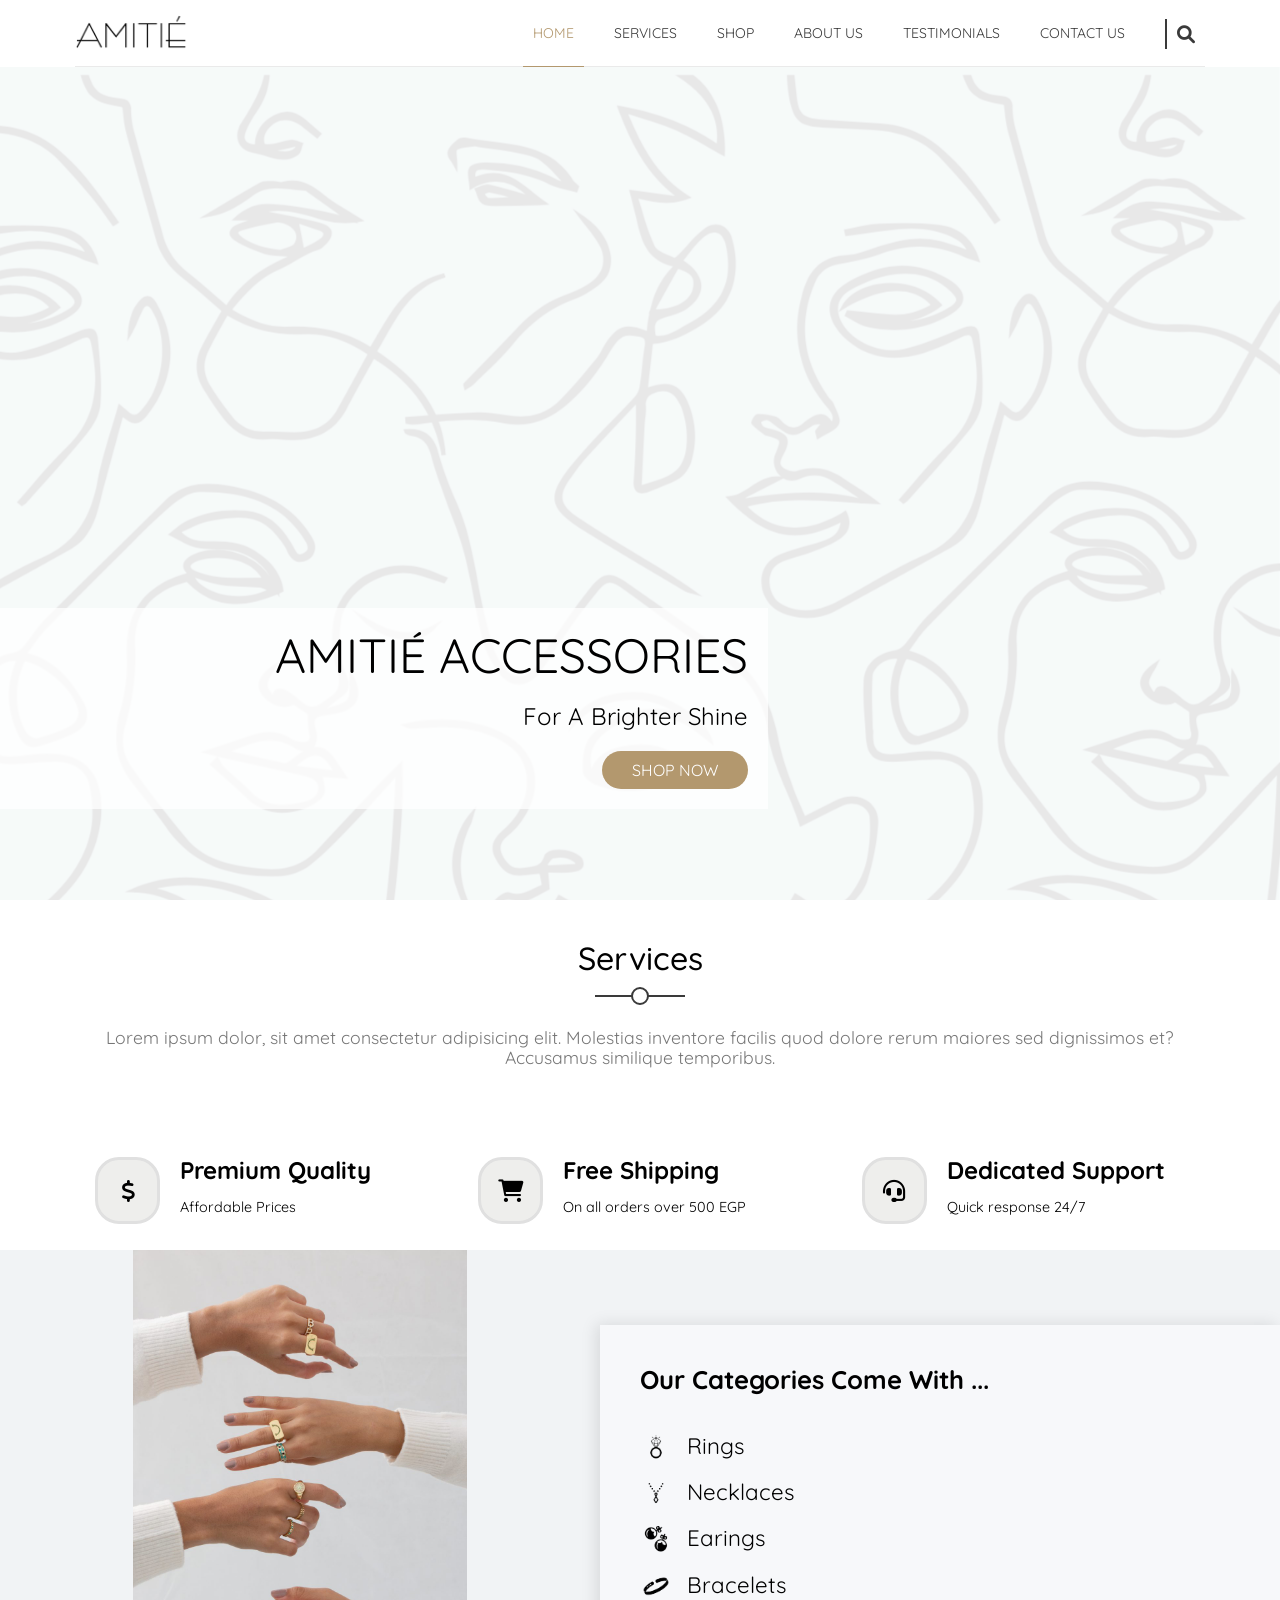
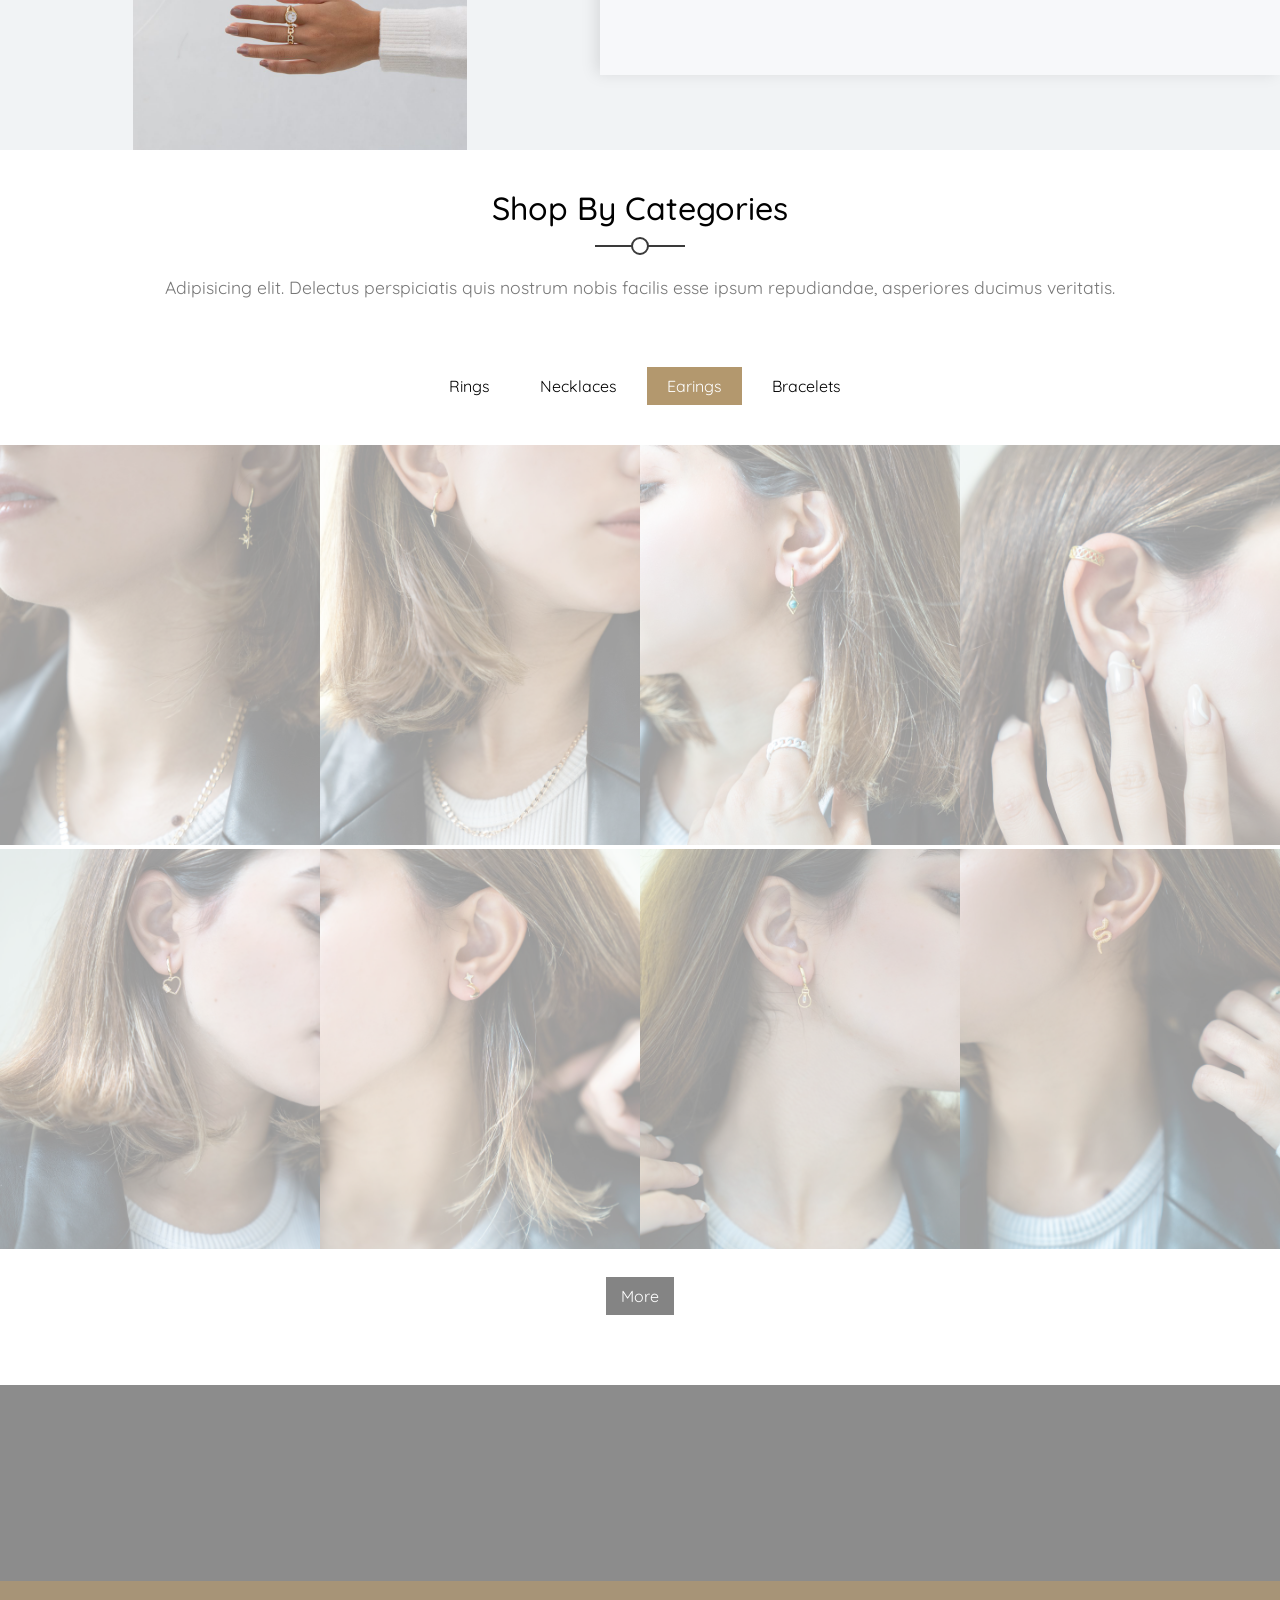
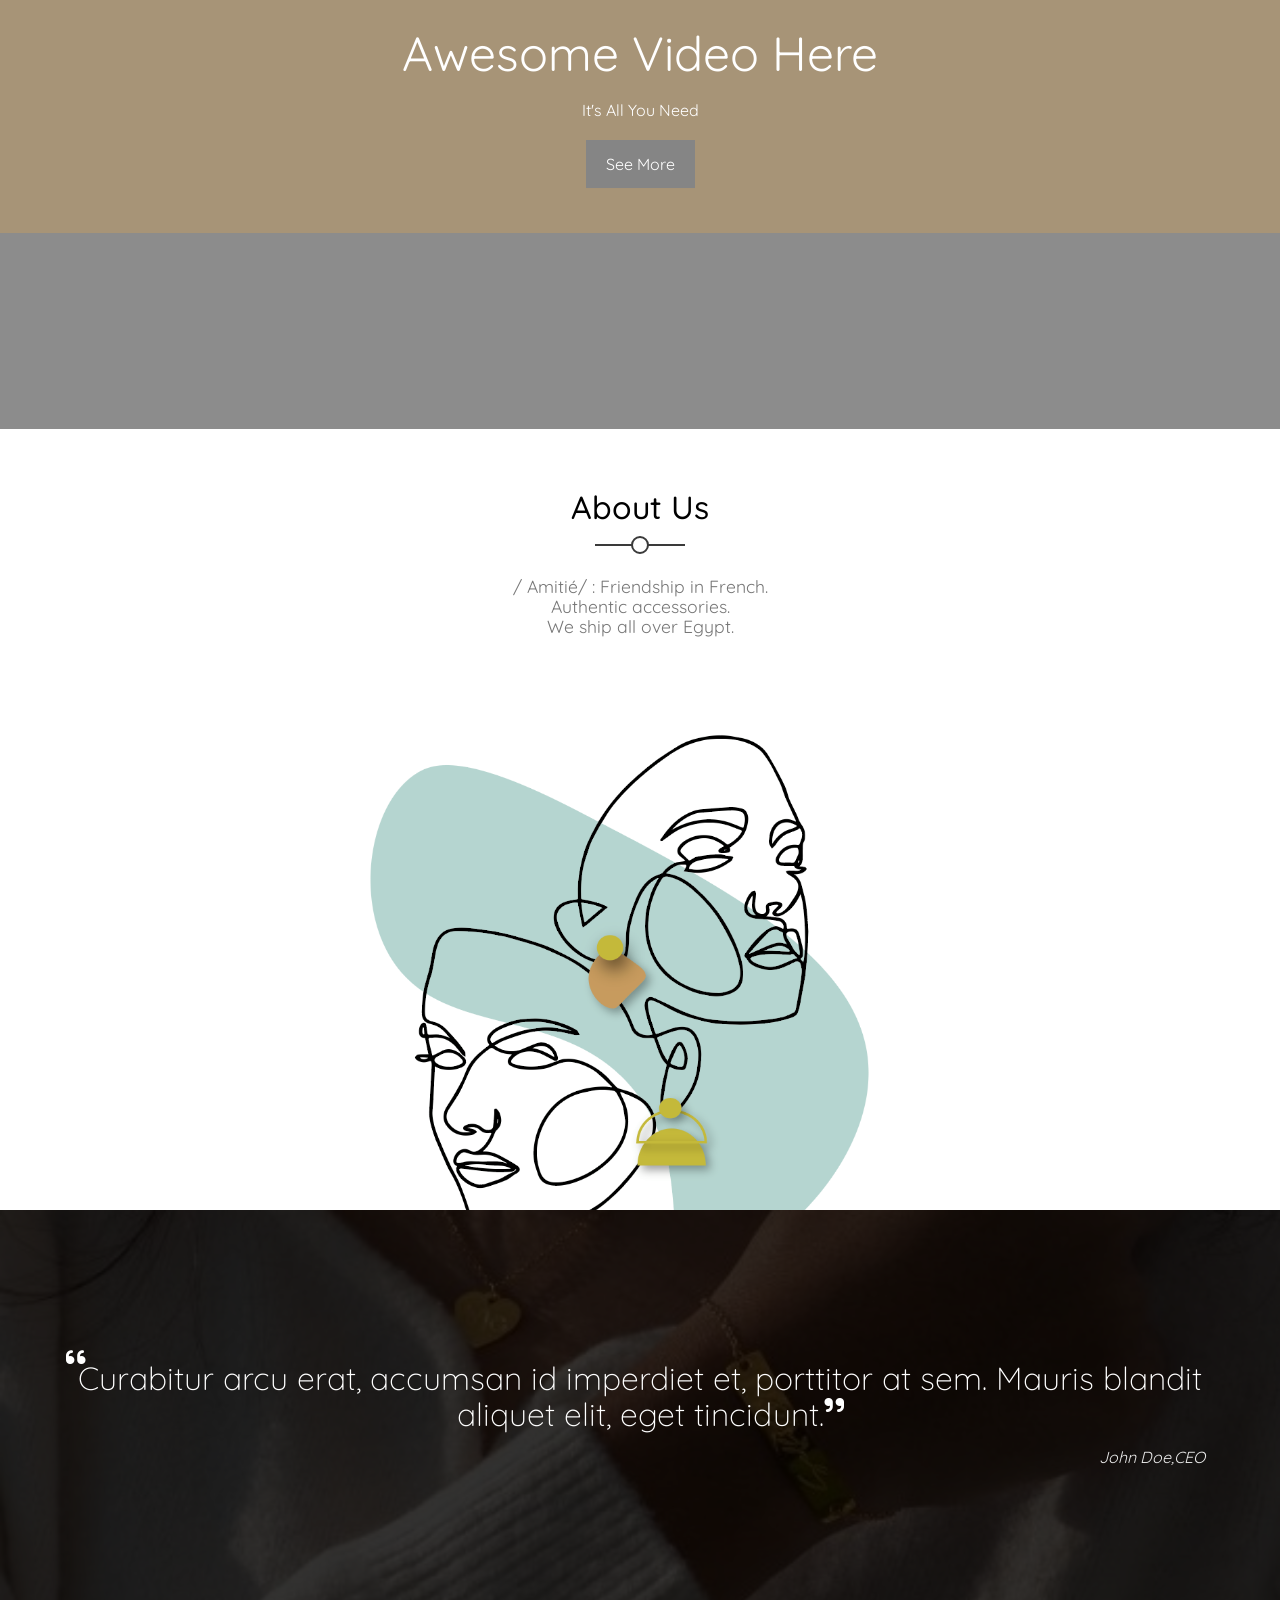
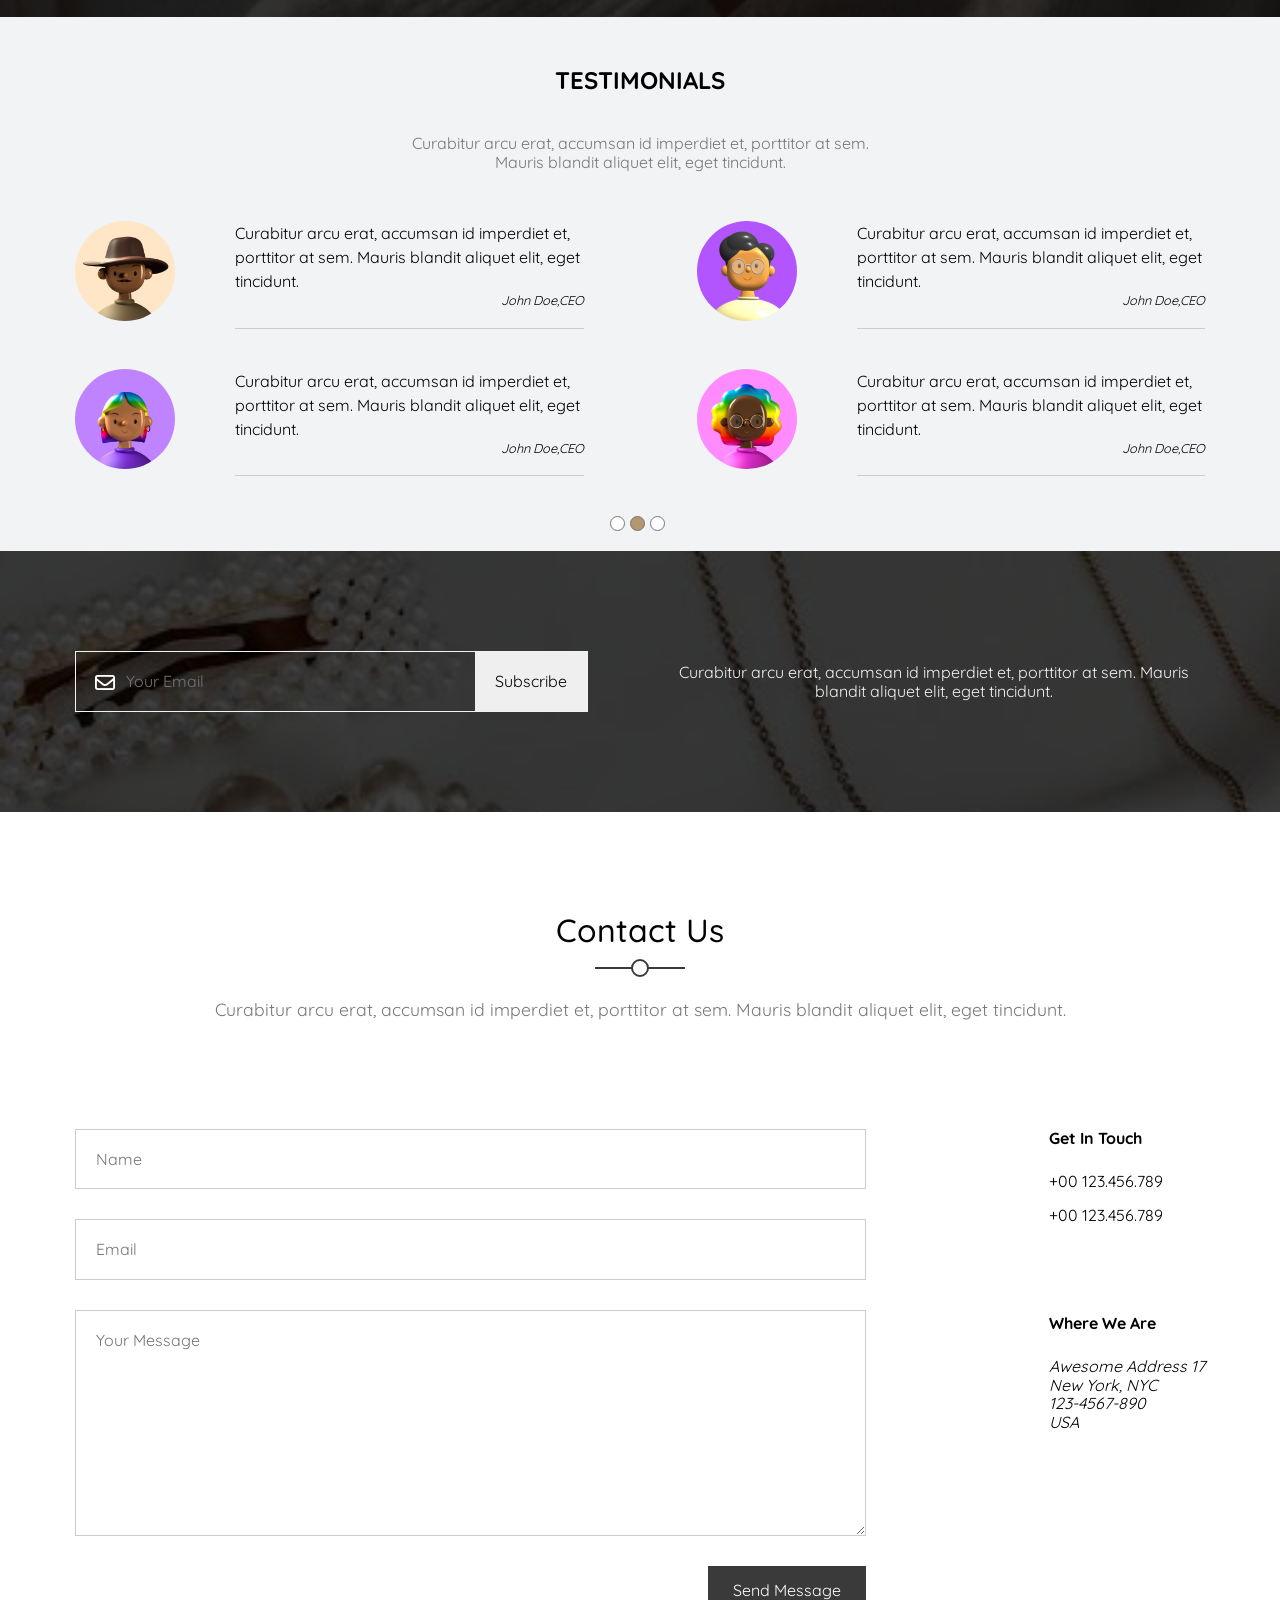
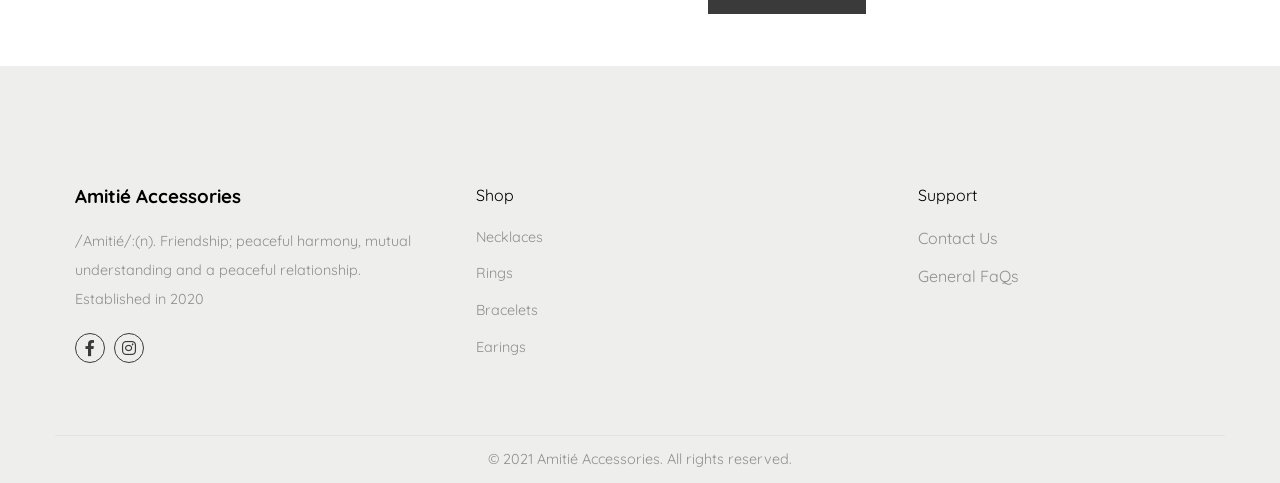
==== info.html @ 47874152 "rename HTML file" ====
<!DOCTYPE html>
<html lang="en">

<head>
    <meta charset="UTF-8">
    <meta name="viewport" content="width=device-width, initial-scale=1.0">
    <title>Application 02 | Casper</title>
    <!-- normalizing css values -->
    <link rel="stylesheet" href="css/normalize.css">
    <!-- font awesome library -->
    <link rel="stylesheet" href="css/all.min.css">
    <!-- main styling file -->
    <link rel="stylesheet" href="css/style.css">
    <!-- google fonts -->
    <link rel="preconnect" href="https://fonts.gstatic.com">
    <link rel="stylesheet" href="https://fonts.googleapis.com/css2?family=Open+Sans:wght@400;700&display=swap">
    <link rel="preconnect" href="https://fonts.googleapis.com">
    <link rel="preconnect" href="https://fonts.gstatic.com" crossorigin>
    <link
        href="https://fonts.googleapis.com/css2?family=Cairo:wght@600&family=Jomhuria&family=Open+Sans:wght@300&family=Quicksand:wght@300;400;500;600&family=Work+Sans:wght@200;300;400;500;600;700;800&display=swap"
        rel="stylesheet">
</head>

<body>
    <!-- start header -->
    <header>
        <div class="container">
            <a href="#" class="logo">
                <img src="assets/Logo.png" alt="Logo">
            </a>
            <nav>
                <div class="icon">
                    <!-- <ul class="sidenav">
                        <li><a href="#" class="active">Home</a></li>
                        <li><a href="#">Services</a></li>
                        <li><a href="#">Portfolio</a></li>
                        <li><a href="#">About</a></li>
                        <li><a href="#">Shope</a></li>
                        <li><a href="#">contact</a></li>
                    </ul> -->
                    <div></div>
                    <div></div>
                    <div></div>
                </div>
                <ul>
                    <li><a href="#" class="active">Home</a></li>
                    <li><a href="#services">Services</a></li>
                    <li><a href="#shop">Shop</a></li>
                    <li><a href="#about">About Us</a></li>
                    <li><a href="#testimonials">Testimonials</a></li>
                    <li><a href="#contact">Contact Us</a></li>
                </ul>
                <div class="form">
                    <i class="fas fa-search"></i>
                    <input type="search" placeholder="Search">
                </div>
            </nav>
        </div>
    </header>
    <!-- end header -->
    <!-- start landing -->
    <div class="landing">
        <div class="overlay"></div>
        <div class="text">
            <div class="content">
                <h2>AMITIÉ ACCESSORIES</h2>
                <p>for a brighter shine</p>
            </div>
            <div class="button">Shop now</div>
        </div>
    </div>
    <!-- end landing -->
    <!-- start services -->
    <div class="services" id="services">
        <div class="container">
            <div class="main-heading">
                <h2>Services</h2>
                <p>Lorem ipsum dolor, sit amet consectetur adipisicing elit. Molestias inventore facilis quod dolore
                    rerum maiores sed dignissimos et? Accusamus similique temporibus.</p>
            </div>
            <div class="serv-box">
                <div class="serv">
                    <div class="icon">
                        <i class="fas fa-dollar-sign"></i>
                    </div>
                    <div class="text">
                        <h3>Premium Quality</h3>
                        <p>Affordable Prices</p>
                    </div>
                </div>
                <div class="serv">
                    <div class="icon">
                        <i class="fa-solid fa-cart-shopping"></i>
                    </div>
                    <div class="text">
                        <h3>Free Shipping</h3>
                        <p>On all orders over 500 EGP</p>
                    </div>
                </div>
                <div class="serv">
                    <div class="icon">
                        <i class="fa-solid fa-headset"></i>
                    </div>
                    <div class="text">
                        <h3>Dedicated Support</h3>
                        <p>Quick response 24/7 </p>
                    </div>
                </div>
            </div>
        </div>
    </div>
    <!-- end services -->
    <!-- start categories -->
    <div class="categories">
        <div class="image">
            <img src="assets/pic03.jpg" alt="">
        </div>
        <div class="text-box">
            <h3>Our Categories Come With ...</h3>
            <ul>
                <li>
                    <img src="assets/noun-ring-4585741.png" alt="">
                    <p>Rings</p>
                </li>
                <li>
                    <img src="assets/noun-necklace-100195.png" alt="">
                    <p>Necklaces</p>
                </li>
                <li>
                    <img src="assets/noun-earings-965179 (1).png" alt="">
                    <p>Earings</p>
                </li>
                <li>
                    <img src="assets/noun-bracelet-149589.png" alt="">
                    <p>Bracelets</p>
                </li>
            </ul>
        </div>
    </div>
    <!-- end categories -->
    <!-- Start Shop -->
    <div class="shop" id="shop">
        <div class="container">
            <div class="main-heading">
                <h2>Shop By Categories</h2>
                <p>Adipisicing elit. Delectus perspiciatis quis nostrum nobis
                    facilis esse ipsum repudiandae, asperiores ducimus veritatis.</p>
            </div>
            <ul class="shuffel">
                <li>Rings</li>
                <li>Necklaces</li>
                <li class="active">Earings</li>
                <li>Bracelets</li>
            </ul>
        </div>
        <div class="images-container">
            <div class="box">
                <img src="assets/earings01.jpg" alt="">
                <div class="caption">
                    <h4>Glitz Earrings</h4>
                    <p>110.00 EGP</p>
                    <div class="cart">
                        <i class="fa-regular fa-cart-shopping"></i>
                        <p>Add To Cart</p>
                    </div>
                </div>
            </div>
            <div class="box">
                <img src="assets/earings02.jpg" alt="">
                <div class="caption">
                    <h4>Coned Earings</h4>
                    <p>110.00 EGP</p>
                    <div class="cart">
                        <i class="fa-regular fa-cart-shopping"></i>
                        <p>Add To Cart</p>
                    </div>
                </div>
            </div>
            <div class="box">
                <img src="assets/earings03.jpg" alt="">
                <div class="caption">
                    <h4>Azure Earrings</h4>
                    <p>110.00 EGP</p>
                    <div class="cart">
                        <i class="fa-regular fa-cart-shopping"></i>
                        <p>Add To Cart</p>
                    </div>
                </div>
            </div>
            <div class="box">
                <img src="assets/earings04.jpg" alt="">
                <div class="caption">
                    <h4>Garnished Helix Earrings</h4>
                    <p>110.00 EGP</p>
                    <div class="cart">
                        <i class="fa-regular fa-cart-shopping"></i>
                        <p>Add To Cart</p>
                    </div>
                </div>
            </div>
            <div class="box">
                <img src="assets/earings05.jpg" alt="">
                <div class="caption">
                    <h4>Heart Earrings</h4>
                    <p>110.00 EGP</p>
                    <div class="cart">
                        <i class="fa-regular fa-cart-shopping"></i>
                        <p>Add To Cart</p>
                    </div>
                </div>
            </div>
            <div class="box">
                <img src="assets/earings06.jpg" alt="">
                <div class="caption">
                    <h4>Divine Earrings</h4>
                    <p>110.00 EGP</p>
                    <div class="cart">
                        <i class="fa-regular fa-cart-shopping"></i>
                        <p>Add To Cart</p>
                    </div>
                </div>
            </div>
            <div class="box">
                <img src="assets/earings07.jpg" alt="">
                <div class="caption">
                    <h4>Dearie Earrings</h4>
                    <p>110.00 EGP</p>
                    <div class="cart">
                        <i class="fa-regular fa-cart-shopping"></i>
                        <p>Add To Cart</p>
                    </div>
                </div>
            </div>
            <div class="box">
                <img src="assets/earings08.jpg" alt="">
                <div class="caption">
                    <h4>Snake Earrings</h4>
                    <p>80.00 EGP</p>
                    <div class="cart">
                        <i class="fa-regular fa-cart-shopping"></i>
                        <p>Add To Cart</p>
                    </div>
                </div>
            </div>
        </div>
        <div class="more">More</div>
    </div>
    <!-- End Shop -->
    <!-- start video  -->
    <div class="video">
        <video autoplay muted loop>
            <source src="assets/video.mp4" type="video/mp4">
        </video>
        <div class="text">
            <h2>Awesome Video Here</h2>
            <p>It's All You Need</p>
            <div class="button">See More</div>
        </div>
    </div>
    <!-- end video  -->
    <!-- start about  -->
    <div class="about" id="about">
        <div class="container">
            <div class="main-heading">
                <h2>About Us</h2>
                <p>/ Amitié/ : Friendship in French.
                    <br> Authentic accessories. <br>
                    We ship all over Egypt.
                </p>
            </div>
            <img src="assets/logo pic.png" alt="">
        </div>
    </div>
    <!-- end about  -->
    <!-- start quate -->
    <div class="quate">
        <div class="container">
            <q>Curabitur arcu erat, accumsan id imperdiet et, porttitor at sem. Mauris
                blandit aliquet elit, eget tincidunt.</q>
            <span>John Doe,CEO</span>
        </div>
    </div>
    <!-- end quate -->
    <!-- start testimonials -->
    <div class="testimonials" id="testimonials">
        <div class="container">
            <h2>Testimonials</h2>
            <p class="info">Curabitur arcu erat, accumsan id imperdiet et, porttitor at sem. Mauris
                blandit aliquet elit, eget tincidunt.</p>
            <div class="content">
                <div class="box">
                    <img src="assets/avater01.jpg" alt="">
                    <div class="text">
                        <div class="comment">Curabitur arcu erat, accumsan id imperdiet et, porttitor at sem. Mauris
                            blandit aliquet elit, eget tincidunt.</div>
                        <p>John Doe,CEO</p>
                    </div>
                </div>
                <div class="box">
                    <img src="assets/avater02.png" alt="">
                    <div class="text">
                        <div class="comment">Curabitur arcu erat, accumsan id imperdiet et, porttitor at sem. Mauris
                            blandit aliquet elit, eget tincidunt.</div>
                        <p>John Doe,CEO</p>
                    </div>
                </div>
                <div class="box">
                    <img src="assets/avater03.jpg" alt="">
                    <div class="text">
                        <div class="comment">Curabitur arcu erat, accumsan id imperdiet et, porttitor at sem. Mauris
                            blandit aliquet elit, eget tincidunt.</div>
                        <p>John Doe,CEO</p>
                    </div>
                </div>
                <div class="box">
                    <img src="assets/avater04.jpg" alt="">
                    <div class="text">
                        <div class="comment">Curabitur arcu erat, accumsan id imperdiet et, porttitor at sem. Mauris
                            blandit aliquet elit, eget tincidunt.</div>
                        <p>John Doe,CEO</p>
                    </div>
                </div>
            </div>
            <ul class="bullets">
                <li></li>
                <li class="active"></li>
                <li></li>
            </ul>
        </div>
    </div>
    <!-- end testimonials -->

    <!-- start sub -->
    <div class="sub">
        <div class="container">
            <form action="">
                <i class="far fa-envelope fa-lg"></i>
                <input type="email" name="mail" id="" placeholder="Your Email">
                <input type="submit" value="Subscribe">
            </form>
            <p>Curabitur arcu erat, accumsan id imperdiet et, porttitor at sem. Mauris
                blandit aliquet elit, eget tincidunt.</p>
        </div>
    </div>
    <!-- end sub -->
    <!-- start contact -->
    <div class="contact" id="contact">
        <div class="container">
            <div class="main-heading">
                <h2>Contact Us</h2>
                <p>Curabitur arcu erat, accumsan id imperdiet et, porttitor at sem. Mauris
                    blandit aliquet elit, eget tincidunt.</p>
            </div>
            <div class="content">
                <form action="">
                    <input class="main-input" type="text" name="name" placeholder="Name">
                    <input class="main-input" type="email" name="email" placeholder="Email">
                    <textarea class="main-input" name="Message" id="" cols="30" rows="10"
                        placeholder="Your Message"></textarea>
                    <input type="submit" value="Send Message">
                </form>
                <div class="info">
                    <h4>Get In Touch</h4>
                    <span class="phone">+00 123.456.789</span>
                    <span class="phone">+00 123.456.789</span>
                    <h4>Where We Are</h4>
                    <address>
                        Awesome Address 17 <br>
                        New York, NYC <br>
                        123-4567-890 <br>
                        USA
                    </address>
                </div>
            </div>
        </div>
    </div>
    <!-- end contact -->
    <!-- start footer -->
    <footer>
        <div class="container">
            <div class="contact-us">
                <h3>Amitié Accessories</h3>
                <p>/Amitié/:(n). Friendship; peaceful harmony, mutual <br> understanding and a peaceful relationship.
                    <br>Established in 2020
                </p>
                <span><a href="https://www.facebook.com/amitieaccessories/" target="_blank">
                        <i class="fa-brands fa-facebook-f"></i>
                    </a>
                </span>
                <span><a href="https://www.instagram.com/amitieaccessories/" target="_blank"><i
                            class="fa-brands fa-instagram"></i></a>
                </span>
            </div>
            <div class="shop-sec">
                <h4>Shop</h4>
                <ul class="categories">
                    <li><a href="#shop">Necklaces</a></li>
                    <li><a href="#shop">Rings</a></li>
                    <li><a href="#shop">Bracelets</a></li>
                    <li><a href="#shop">Earings</a></li>
                </ul>
            </div>
            <div class="support">
                <h4>Support</h4>
                <a href="#contact">Contact Us</a>
                <a href="#contact">General FaQs</a>
            </div>
        </div>
        <p class="copy">&copy; 2021 Amitié Accessories. All rights reserved.</p>
    </footer>
    <!-- end footer -->

</body>

</html>
---- css/style.css ----
/* Start Global Rules */
* {
    box-sizing: border-box;
    padding: 0;
    margin: 0;
}
html {
    scroll-behavior: smooth;
}
body {
    font-family: 'Quicksand', sans-serif;
    z-index: -1;
    position: relative;
}
ul {
    list-style: none;
}
.container {
    padding-left: var(--mainp);
    padding-right: var(--mainp);
    margin-left: auto;
    margin-right: auto;
}
/* Global variables */
:root {
    --mainp: 20px;
    --main-color: #b3986e;
    --sections-pad: 60px;
    --secondary-color: #3a3a3a;
    --transition-card: 0.6s;
    --third-color:#f1f3f5;
}
/* end global variables */
/* Start components */
.main-heading {
    position: relative;
    margin: 0px auto 60px ;
    /* top: 100vh; */
    padding-top: 40px;
}

.main-heading h2 {
text-align: center;
font-weight: 500;
font-size: 2em;
position: relative;
}
.main-heading h2::before {
    content: "";
    left: 50%;
    bottom: -20px;
    height: 2px;
    background-color: var(--secondary-color);
    transform: translateX(-50%);
    width: 90px;
    position: absolute;
}
.main-heading h2::after {
    content: "";
    position: absolute;
    bottom: -28px;
    height: 14px;
    width: 14px;
    left: 50%;
    transform: translateX(-50%);
    border-radius: 50%;
    border: 2px solid var(--secondary-color);
    background-color: white;
}
.main-heading p {
    text-align: center;
    position: relative;
    margin: 40px auto 0;
    left: 50%;
    transform: translatex(-50%);
    color: #777;
    min-width: 380px;
    padding: 10px var(--mainp);
    font-size: 1.1em;
}
/* Enf components */
/* small */

@media (min-width: 768px) {
    .container {
        width: 750px;
    }
}
/* medium */

@media (min-width: 992px) {
    .container {
        width: 970px;
    }
}
/* large */

@media (min-width: 1200px) {
    .container {
        width: 1170px;
    }
}
/* End Global Rules */

/* start header */
header {
    /* margin-top: -20px;
    position: relative;
    padding: var(--mainp) var(--mainp) 0; */
    z-index: 1;
    backdrop-filter: blur(4px);
}
header .container {
    display: flex;
    justify-content: space-between;
    position: relative;
    align-items: center;
    /* border-bottom: 1px solid black; */
}
header .container::after {
    content: "";
    position: absolute;
    bottom: 0;
    left: var(--mainp);
    width: calc(100% - (2 * var(--mainp)));
    height: 1px;
    background-color: #eaeaea;
    z-index: -2;
}
header .logo img {
    width: 7em;
}

header .form {
    width: 40px;
    height: 30px;
    margin-left: 30px;
    border-left: 2px solid var(--secondary-color);
    position: relative;
}
.form i {
    position: absolute;
    top: 50%;
    left: 50%;
    transform: translate(-50%, -50%);
    font-size: 18px;
    transition: var(--transition-card);
    cursor: pointer;
    color: var(--secondary-color);
}
.form i:hover {
    color: var(--main-color);
    transform: translate(-50%, -50%) scaleX(-1) ;
}
header .icon {
    transition: var(--transition-card);
    display: flex;
    position: relative;
    flex-direction: column;
    flex-wrap: wrap;
    justify-content:space-between;
    padding-left: 4px;
}
header .icon div {
    width: 5px;
    height: 5px;
    border-radius: 50%;
    margin-top: 4px;
    background-color: var(--secondary-color);
    transition: var(--transition-card);
}
.form input {
    filter: opacity(0);
    z-index: 10;
    transition: var(--transition-card);
    transform-origin: right;
    transform: scalex(0);
    border-radius: 25px;
    position: absolute;
    top: 180%;
    right: -30%;
    border: none;
    background-color: var(--third-color);
}
.form input::placeholder {
    padding-left: 10px;
}
.form input:focus-visible {
    outline: none;
}
.form input:enabled {
    padding-left: 10px;
}
.form:hover input {
    filter: opacity(1);
    transform: scalex(1);
}
/* header .icon:last-child {
    margin-bottom: 5px;
} */
@media (max-width:991px) {
    header nav {
        display: flex;
    }
    header ul {
        display: none;
    }
    header .container{
        min-height: 67.09px;
    }
    header .logo {
        position: absolute;
        left: 50%;
        top: 50%;
        transform: translate(-50%, -50%);
    }
    header .form {
        border-left: none;
        position: absolute;
        right: var(--mainp);
    }
    header ul a {
        display: block;
        text-decoration: none;
        color: var(--secondary-color);
        font-size: 14px;
        transition: var(--transition-card);
        text-transform: uppercase;
        padding: 25px 10px;
    }
    header ul a.active,
    header ul a:hover {
        color: var(--main-color);
        border-bottom: 1px solid var(--main-color);
        margin-right: 10px;
    }
    .icon:hover div {
        width: 25px;
        border-radius: 40px;
        margin-left: 3rem;
    }
    header .icon:hover + ul {
        margin-left: 0;
    }
    header ul {
        display: flex;
        flex-direction: column;
        position: fixed;
        top: 67.09px;
        left: 0;
        height: calc(100vh - 67.09px);
        justify-content: flex-start;
        align-items: flex-end;
        background-color: #fff;
        width: 12rem;
        margin-left: -100%;
        padding: var(--mainp);
        box-shadow: 4px 1px 15px 0px rgb(0 0 0 / 10%);
        transition: var(--transition-card);
    }
    .form input {
        width: 10rem;
        height: 2rem;
    }
}
@media (min-width:992px) {
    header .icon {
        display: none;
    }
    nav {
        display: flex;
        align-items: center;
        justify-content: flex-end;
        flex: 1;
    }
    nav ul {
        display: flex;
        justify-content: space-between;
    }
    nav ul a {
        display: block;
        text-decoration: none;
        color: var(--secondary-color);
        font-size: 14px;
        transition: var(--transition-card);
        text-transform: uppercase;
        padding: 25px 10px;
        margin-left: 20px;
    }
    nav ul a.active,
    nav ul a:hover {
        color: var(--main-color);
        border-bottom: 1px solid var(--main-color);
    }
    .form input {
        width: 20rem;
        height: 3rem;
    }
}

/* end header */
/* start landing */
.landing {
    position: relative;
    width: 100%;
    height: calc(100vh - 67.09px);
    background-image: url(../assets/background.png);
    background-size: cover;
    background-repeat: repeat;
    z-index: -2;
    /* top: 0; */
    background-color: #fff;
    /* filter: grayscale(0.5) opacity(0.1); */
}
.landing .overlay {
    position: absolute;
    z-index: -1;
    top: 0;
    left: 0;
    height: calc(100vh - 67.09px);
    width: 100%;
    background-color: rgba(255, 255, 255);
    filter: grayscale(1) opacity(0.9);
}
.landing .text {
    transform-origin: left;
    position: absolute;
    top: 65%;
    left: 0;
    width: 60%;
    background-color: rgba(255, 255, 255, 0.75);
    /* box-shadow: 0px 0px 10px 3px; */
    display: flex;
    flex-direction: column;
    align-items: flex-end;
    padding: var(--mainp);
    transform: scaleX(0);
    filter: grayscale(0.5) opacity(0);
    animation: show-text 1.5s forwards;
}
@keyframes show-text {
    0% {
        transform: scaleX(0);
        filter: grayscale(0.5) opacity(0);
    }
    100% {
        transform: scaleX(1);
        filter: grayscale(0) opacity(1);
    }
}
.text .content {
    filter: grayscale(0.5) opacity(0);
    animation: appearence 1.5s forwards 1.5s;
}
.text h2 {
    font-weight: normal;
    margin-bottom: var(--mainp);
    text-align: right;
    font-size: 3em;
}
.landing .text p {
    text-transform: capitalize;
    text-align: right;
    margin-bottom: var(--mainp);
    font-size: 1.5em;
}
@keyframes appearence {
    0% {
        filter: grayscale(0.5) opacity(0);
    }
    100% {
        filter: grayscale(0) opacity(1);
    }
}
.landing .text .button {
    background-color: var(--main-color);
    padding: 10px 30px;
    border-radius: 20px;
    color: white;
    text-transform: uppercase;
    margin-right: 100px;
    filter: grayscale(0.5) opacity(0);
    animation: show-button 1.5s forwards 3s ;
    transition: var(--transition-card);
    cursor: pointer;
}
.landing .text .button:hover {
    background-color: var(--secondary-color);
    transform: scale(1.05);
    /* animation: hovering 1.5s backwards alternate infinite ; */
}
@media (max-width:767px) {
    .landing .text {
        width: 70%;
    }
    .landing .text h2 {
        font-size: 2em;
        /* margin-bottom: 10px; */
    }
    .landing .text p {
        font-size: 1em;
        /* margin-bottom: 10px; */
    }
    .landing .text .button {
        font-size: 0.8em;
    }
}
@keyframes show-button {
    0% {
        filter: grayscale(0.5) opacity(0);
        margin-right: 100px;
}
    100% {
        filter: grayscale(0) opacity(1);
        margin-right: 0;
}
}
@keyframes hovering {
    0% {
        margin-right: 0;
    }
    100% {
        margin-right: 10px;
    }
}
/* start services */
.services {
    /* background-color: var(--third-color); */
}
.serv {
    display: flex;
    justify-content: flex-end;
    padding: var(--mainp);

}
.serv .icon {
    /* height: 40px; */
    width: 65px;
    height: 67px;
    border-radius: 24px;
    background-color: #eeeeec;
    border: 3px solid #e0e0e0;
    position: relative;
}
.serv .icon i {
    text-align: center;
    padding: 10px;
    position: absolute;
    top: 50%;
    left: 50%;
    transform: translate(-50%, -50%);
    font-size: 1.4em;
}
.serv .text {
    flex: 1;
    display: flex;
    flex-direction: column;
    flex-wrap: nowrap;
    margin-left: 20px;
    padding-bottom: 10px;
}
.serv h3 {
    margin-bottom: 10px;
    font-size: 1.5em;
}
.serv .text p {
    font-size: 0.9em;
    line-height: 25px;
    max-width: 350px;
}
.serv-box {
    display: grid;
    grid-template-columns: repeat(auto-fill, minmax(350px, 1fr));
    column-gap: 20px;
    row-gap: 20px;
    /* justify-items: center; */

}
@media (max-width:991px) {
    .serv {
        flex-direction: column;
        justify-content: space-between;
        align-items: center;
    }
    .serv .text {
        text-align: center;
        margin-left: 0;
    }
    .serv .icon {
        margin-bottom: 10px;
    }
}
/* end services */
/* start categories */
.categories {
    background-color: var(--third-color);
    display: flex;
    flex-wrap: nowrap;
    width: 100%;
    /* height: 500px; */

}
.categories .image,
.categories .text-box {
    flex: 1;
    display: flex;
}
.categories .image {
    justify-content: center;
}
.categories .image img {
    height: 500px;
}
.categories .text-box {
    height: 350px;
    align-self: center;
    flex-wrap: wrap;
    flex-direction: column;
    padding: 40px;
    background-color: rgb(255 255 255 / 41%);;
    box-shadow: -4px -1px 15px 0px rgb(0 0 0 / 10%);
}
.categories .text-box img {
    width: 2em;
    margin-right: 15px;
    position: relative;
}
.categories .text-box h3 {
    font-size: 1.6em;
    margin-bottom: 40px;
}
.categories .text-box li {
    display: flex;
    margin-bottom: 20px;
}
.categories .text-box li p {
    font-size: 1.4em;
}
@media (max-width:991px) {
    .categories .image {
        padding: 50px 50px 30px;
        position: relative;
    }
    .categories .image img {
        height: 400px;
        position: relative;
        z-index: 2;
    }
    .categories .image::after {
        content: "";
        position: absolute;
        width: 70px;
        height: 140px;
        top: 25px;
        left: 40px;
        z-index: 0;
        background-color: var(--main-color);
    }
    .categories .image::before {
        content: "";
        position: absolute;
        width: 40px;
        height: 70px;
        bottom: 0px;
        right: 45px;
        background-color: var(--main-color);
        z-index: 3;
    }
    .categories {
        flex-direction: column;
    }
    .categories .text-box {
        width: 80%;
        align-self: flex-end;
        margin: 40px 0;
    }
    .categories .text-box h3 {
        font-size: 1em;
    }
    .categories .text-box li p {
        font-size: 1em;
    }
}
/* end categories */
/* start shopping */
.shop ul {
    display: flex;
    position: relative;
    justify-content: center;
    flex-wrap: nowrap;
    margin-bottom: 40px;
}
.shop ul li {
    padding: 10px 20px;
    width: fit-content;
    display: block;
    margin-left: 10px;
    transition: var(--transition-card);
    cursor: pointer;
}
.shop ul li:hover {
    background-color: #2b2b2b;
    color: white;
}
.shop ul .active {
    background-color: var(--main-color);
    color: white;
}
@media (max-width:767px) {
    .shop ul li {
        padding: 10px 15px;
        margin-left: 5px;
    }
}
.images-container {
    display: flex;
    flex-wrap: wrap;
}
@media (min-width:768px) {
    .shop .box {
        flex-basis: 50%;
    }
}
@media (min-width:1199px) {
    .shop .box {
        flex-basis: 25%;
    }
}
/* @media (min-width:766px) {
    .shop .box {
        flex-basis: 100%;
    }
} */
.shop .images-container .box img {
    max-width: 100%;
    filter: opacity(0.4);
    transition: var(--transition-card);
}
.shop .images-container .box {
    /* padding: 0.25px 2px; */
    position: relative;
    overflow: hidden;
    cursor: pointer;
}
.shop .images-container .box .caption {
    transition: var(--transition-card);
    position: absolute;
    bottom: -50%;
    background-color: white;
    width: 100%;
    padding: 10px;
    text-align: center;
}
.shop .images-container .box .caption p {
    color: var(--main-color);
}
.shop .images-container .box:hover .caption {
    bottom: 0;
}
.shop .images-container .box:hover img {
    transform: rotate(3deg) scale(1.2);
    filter: opacity(1);
}
.shop .images-container .box .cart {
    width: 100%;
    position: absolute;
    display: flex;
    padding: 5px;
    bottom: -50%;
    right: 0;
    justify-content: center;
    background-color: white;
    transition: var(--transition-card);
}
.shop .images-container .box .cart i {
    margin-right: 5px;
    font-weight: 900;
    color: black;
    transition: 1s;
}
.shop .images-container .box .cart p {
    transition: 1s;
    color: black;
}
.shop .images-container .box .caption:hover .cart {
    bottom: 0;
}
.shop .images-container .box .cart:hover p {
    color: var(--main-color);
}
.shop .images-container .box .cart:hover i {
    color: var(--main-color);
}
.shop .more {
    margin: 25px auto 70px;
    padding: 10px 15px;
    color: white;
    background-color: #2b2b2b93;
    /* text-transform: uppercase; */
    cursor: pointer;
    /* border-radius: 5px; */
    width: fit-content;
    transition: var(--transition-card);
}
.shop .more:hover {
    background-color: var(--main-color);
}
/* End shopping */
/* start video  */
.video {
    position: relative;
}
.video::before {
    content: "";
    width: 100%;
    height: 100%;
    background-color: rgb(0 0 0 / 45%);
    position: absolute;
    top: 0;
    left: 0;
}
.video video {
    width: 100%;
}
.video .text {
    position: absolute;
    top: 50%;
    transform: translateY(-50%);
    width: 100%;
    display: flex;
    flex-direction: column;
    align-items: center;
    background-color: #b3986eb3;
    padding: 45px 0;
    color: white;
}
.video .text .button {
    margin-top: 20px;
    padding: 15px 20px;
    background-color: #858585;
    cursor: pointer;
    transition: var(--transition-card);
}
.video .text .button:hover {
    background-color: #2b2b2b;
    transform: scale(1.1);
}
@media (max-width:767px) {
    .video .text {
        padding: 10px 0;
    }
    .video .text h2 {
        font-size: 1em;
        margin-bottom: 10px;
    }
    .video .text p {
        font-size: 0.8em;
    }
    .video .text .button {
        font-size: 0.77em;
        margin-top: 10px;
        padding: 5px 10px;
    }
}
/* end video  */
/* start about */
.about {
    padding-top: var(--mainp);
    text-align: center;
    overflow: hidden;
    /* background-color: var(--third-color); */
}
.about img {
    position: relative;
    bottom: -255px;
    margin-top: -300px;
    width: 800px;
}
@media (max-width: 767px) {
    .about img {
        width: 350px;
        bottom: -115px;
        margin-top: -165px;
    }
}
/* end about */
/* start testimonials */
.testimonials {
    position: relative;
    padding-top: 50px;
    padding-bottom: var(--mainp);
    background-color: var(--third-color);
}
.testimonials h2 {
    text-align: center;
    text-transform: uppercase;
    margin-bottom: 40px;
}
.testimonials .info {
    width: 475px;
    text-align: center;
    color: #777;
    margin: 0 auto 50px;
}
.testimonials .content {
    display:flex;
    justify-content: space-between;
    flex-wrap: wrap;
    
}
@media (max-width:767px) {
    .testimonials .info {
        width: 300px;
    }
    .testimonials .content {
        flex-direction: column;
    }
}
.testimonials .content .box {
    display: flex;
    flex-wrap: nowrap;
    justify-content: space-between;
    align-items: center;
    margin-bottom: 40px;
}
@media (max-width:767px) {
    .testimonials .content .box {
        flex-direction: column;
        align-items: center;
        flex-basis: 100%;
    }
    .testimonials .content .box .text {
        text-align: center;
    
    }
}
@media (min-width:768px) {
    .testimonials .content .box {
        flex-basis: 45%;
    }
}
.testimonials .content .box img {
    width: 100px;
    height: 100px;
    border-radius: 50%;
    
}
@media (min-width:768px) {
    .testimonials .content .box img {
        margin-right: 60px;
        display: flex;
        align-self: flex-start;
    }
}
@media (max-width:768px) {
    .testimonials .content .box img {
        margin-bottom: 20px;
    }
}
.testimonials .content .box .text {
    padding-bottom: 20px;
    border-bottom: 1px solid #ccc;
}
.testimonials .content .box .text .comment {
    line-height: 1.5;

}
.testimonials .content .box .text p {
    text-align: end;
    font-size: 0.8em;
    font-style: italic;
}
.testimonials .bullets {
    margin: 0 auto;
    display: flex;
    position: relative;
    justify-content: center;
}
.testimonials .bullets li {
    height: 15px;
    width: 15px;
    background-color: white;
    border: 1px solid #777;
    border-radius: 50%;
    transition: var(--transition-card);
    margin-right: 5px;
    cursor: pointer;
}
.testimonials .bullets .active {
    background-color: var(--main-color);
}
.testimonials .bullets li:hover {
    background-color: var(--secondary-color);
}
/* end testimonials */
/* start quate */
.quate {
    padding: 150px 20px;
    text-align: center;
    background-image: url(../assets/pic04.jpg);
    background-size: cover;
    position: relative;
    color: white;
}
.quate::before {
    content: "";
    position: absolute;
    left: 0;
    top: 0;
    height: 100%;
    width: 100%;
    background-color: rgb(0 0 0 / 80%);
}
.quate q {
    display: block;
    font-size: 2em;
    font-weight: 300;
    display: block;
    position: relative;
    padding: 0;
    margin-bottom: 15px;
}
.quate q::before {
    font-family: 'Font Awesome 5 free';
    content: '\f10d';
    font-weight: 900;
    font-size: 0.7em;
    top: -0.7em;
    left: -0.4em;
    position: absolute;
}
.quate q::after {
    font-family: 'Font Awesome 5 free';
    content: '\f10e';
    font-weight: 900;
    font-size: 0.7em;
    position: absolute;
    bottom: 0.7em;
}
.quate span {
    text-align: right;
    font-style: italic;
    display: block;
    position: relative;
    color: #eaeaea;
}
/* end quate */
/* start sub */
.sub {
    padding: 100px 0;
    background-image: url(../assets/pic05.jpeg);
    background-size: cover;
    position: relative;
}
.sub::before {
    content: "";
    width: 100%;
    height: 100%;
    position: absolute;
    top: 0;
    left: 0;
    background-color: rgb(0 0 0 / 75%);
}
.sub .container {
    display: flex;
    align-items: center;
    justify-content: space-between;
    position: relative;
    color: white;
}
@media (max-width:991px) {
    .sub .container {
        flex-direction: column;
    }
}
.sub form {
    display: flex;
    position: relative;
    margin-right: 75px;
}
.sub form input[type="email"] {
    background-color: transparent;
    border: 1px solid var(--third-color);
    border-right: none;
    padding: 20px 20px 20px 50px;
    caret-color: var(--main-color);
    color: var(--third-color);
    width: 400px;
}
.sub input:focus {
    outline: none;
}
.sub form input[type="submit"] {
    padding: 20px;
    width: calc(100% - 400px);
    border: 1px solid var(--third-color);
    border-left: none;
    cursor: pointer;
}
.sub form i {
    position: absolute;
    top: 50%;
    transform: translateY(-50%);
    left: 1em;
}
.sub p {
    text-align: center;
    color: var(--third-color);
}
@media (max-width:991px) {
    .sub form input[type="submit"] {
        width: calc(100% - 250px);
        padding: 15px;
    }
    .sub form input[type="email"] {
        width: 250px;
        padding: 15px 15px 15px 40px;
    }
    .sub form {
        margin-bottom: 20px;
        margin-right: 0;
    }
    .sub form i {
        left: 0.6em;
    }
}
/* end sub */
/* start contact */
.contact {
    padding: var(--sections-pad) 0;
}
.contact .content {
    padding: 40px 0;
    display: flex;
    justify-content: space-between;
    position: relative;
}
.contact .content form {
    position: relative;
    width: 70%;
}
.contact .content form .main-input {
    border: 1px solid #ccc;
    display: block;
    padding: 20px;
    margin-bottom: 30px;
    width: 100%;
    caret-color: var(--main-color);
}
.contact .content form .main-input:focus {
    outline: none;
    border: 1px solid var(--main-color);
}
.contact .content form input[type="submit"] {
    background-color: var(--secondary-color);
    color: white;
    border: none;
    padding: 15px 25px;
    text-align: center;
    display: block;
    margin: 0 right;
    position: absolute;
    right: 0;
    cursor: pointer;
    transition: var(--transition-card);
}
.contact .content form input[type="submit"]:hover {
    background-color: var(--main-color);
    transform: scale(1.1);
}
.contact .info h4 {
    margin-bottom: 25px;
}
.contact .info .phone {
    display: block;
    margin-bottom: 15px;
}
.contact .info span:last-of-type {
    display: block;
    margin-bottom: 90px;
}
@media (max-width:767px) {
    .contact .content {
        flex-direction: column;
    }
    .contact .info {
        order: -1;
        margin-bottom: 20px;
        text-align: center;
    }
    .contact .info span:last-of-type {
        margin-bottom: 30px;
    }
    .contact .content form {
        width: 100%;
    }
    .contact .info .phone {
        margin-bottom: 5px;
    }
    .contact .info h4 {
        margin-bottom: 15px;
    }

}

/* end contact */
/* start footer */
footer {
    background-color: #eeeeec;
    padding-top: var(--sections-pad);
}
footer .container {
    display: flex;
    flex-wrap: nowrap;
    position: relative;
    padding: 60px 20px;
    border-bottom: 1px solid #e3e3e3;
}

footer .contact-us {
    margin-right: 25px;
}
footer .contact-us h3 {
    margin-bottom: 20px;
}
footer .contact-us p {
    line-height: 2;
    margin-bottom: 20px;
    color: #8f8f8f;
    font-size: 0.9em;
}
footer .contact-us span {
    height: 30px;
    width: 30px;
    border: 1px solid var(--secondary-color);
    border-radius: 50%;
    display: inline-block;
    position: relative;
    margin-right: 5px;
    transition: var(--transition-card);
}
footer span i {
    position: absolute;
    top: 50%;
    left: 50%;
    transform: translate(-50%, -50%);
    color: var(--secondary-color);
    transition: var(--transition-card);
}
footer span:hover {
    background-color: var(--secondary-color);
}
footer span:hover i {
    color: white;
}
footer .shop-sec {
    margin-left: 40px;
}
footer .shop-sec h4 {
    font-weight: 400;
    margin-bottom: 25px;
}
footer .shop-sec ul {
    display: flex;
    flex-direction: column;
    background-color: transparent;
}
footer ul li {
    list-style: none;
    margin-bottom: 20px;
    transition: var(--transition-card);
}
footer ul li a {
    display: block;
    text-decoration: none;
    color: #8f8f8f;
    transition: var(--transition-card);
    font-size: 0.9em;
}
footer ul li a:hover {
    color: var(--main-color);
}
footer .container .support {
    margin-left: 375px;
}
footer .support h4 {
    font-weight: 400;
    margin-bottom: 25px;
}
footer .support a {
    display: block;
    color: #8f8f8f;
    margin-bottom: 20px;
    text-decoration: none;
    transition: var(--transition-card);
}
footer .support a:hover {
    color: var(--main-color);
}
footer .copy {
    padding: 15px;
    text-align: center;
    font-size: 0.9em;
    color: #8f8f8f;
}
@media (max-width:991px) {
    footer .container {
        flex-direction: column;
        padding: 25px;
    }
    footer .container .shop-sec {
        margin-left: 0;
        margin-top: 20px;
    }
    footer .container .support {
        position: initial;
        margin-top: 20px;
        margin-left: 0px;
    }
}
/* end footer */
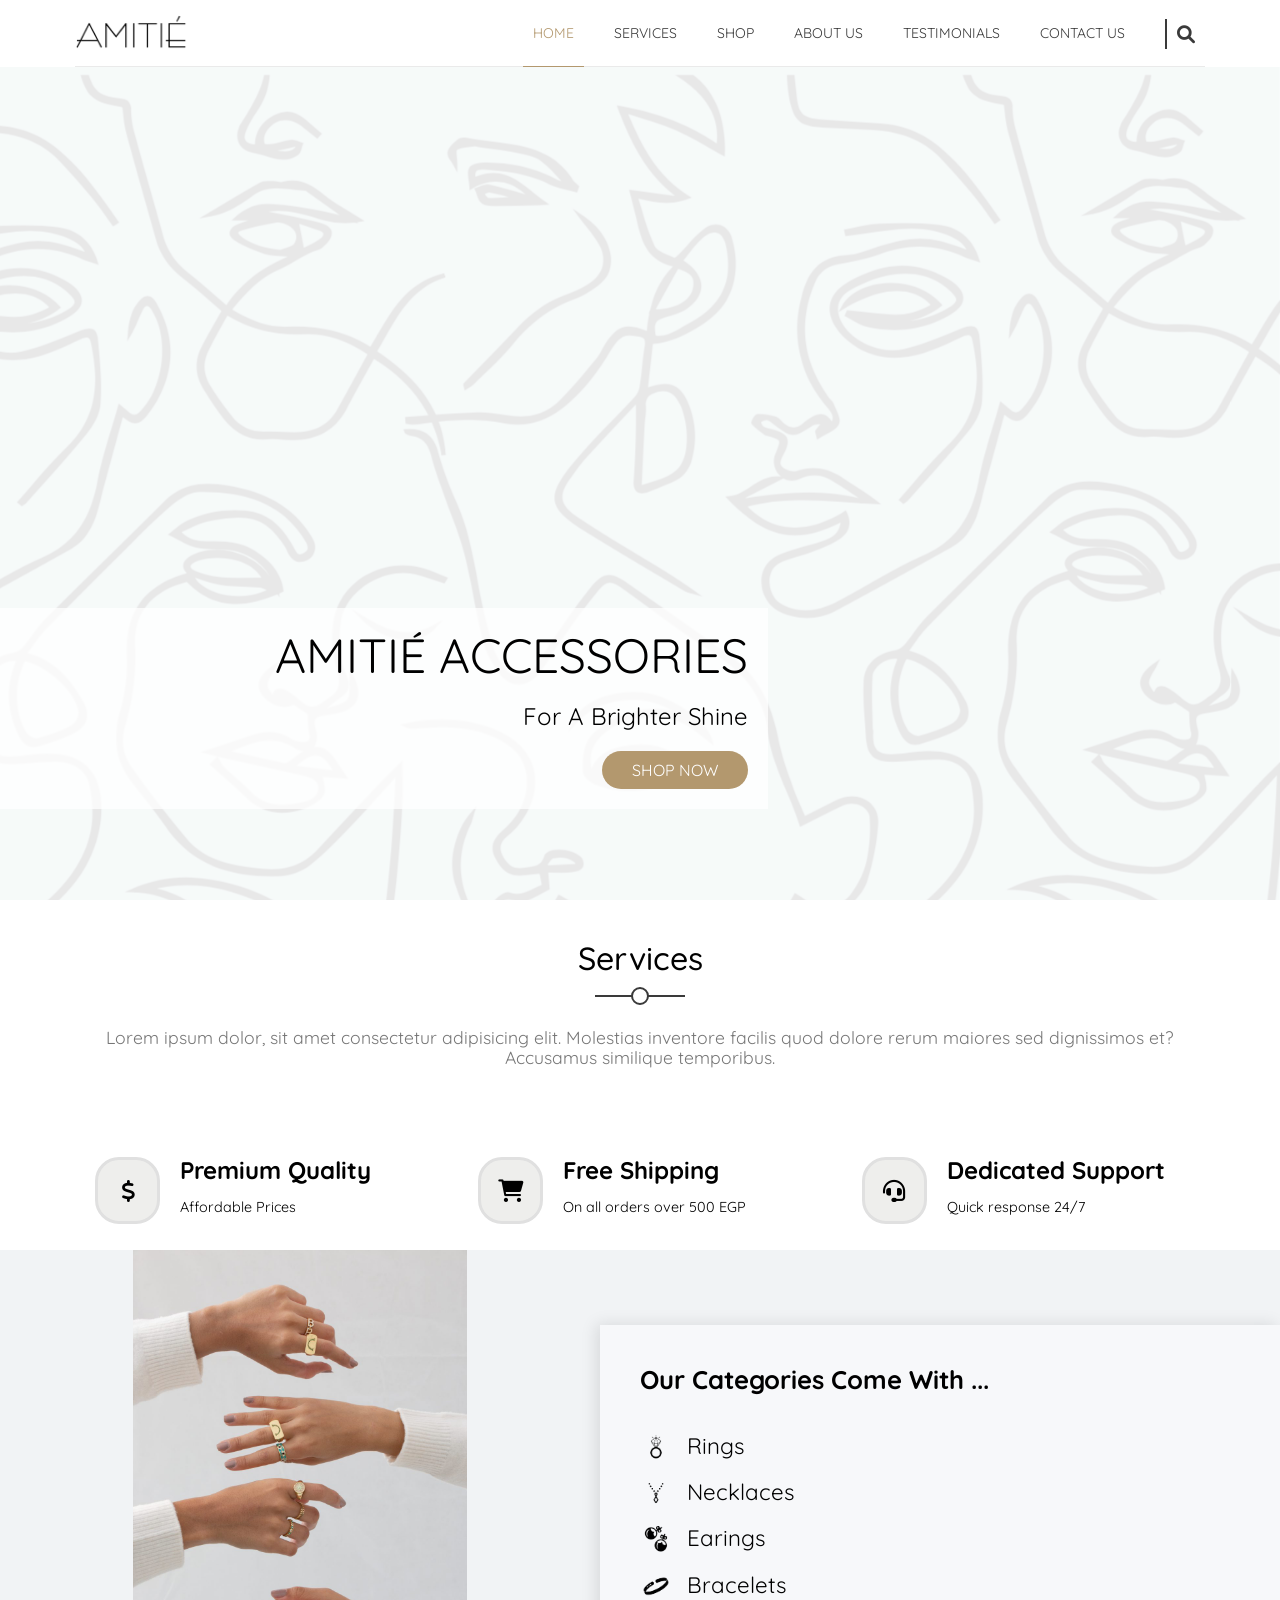
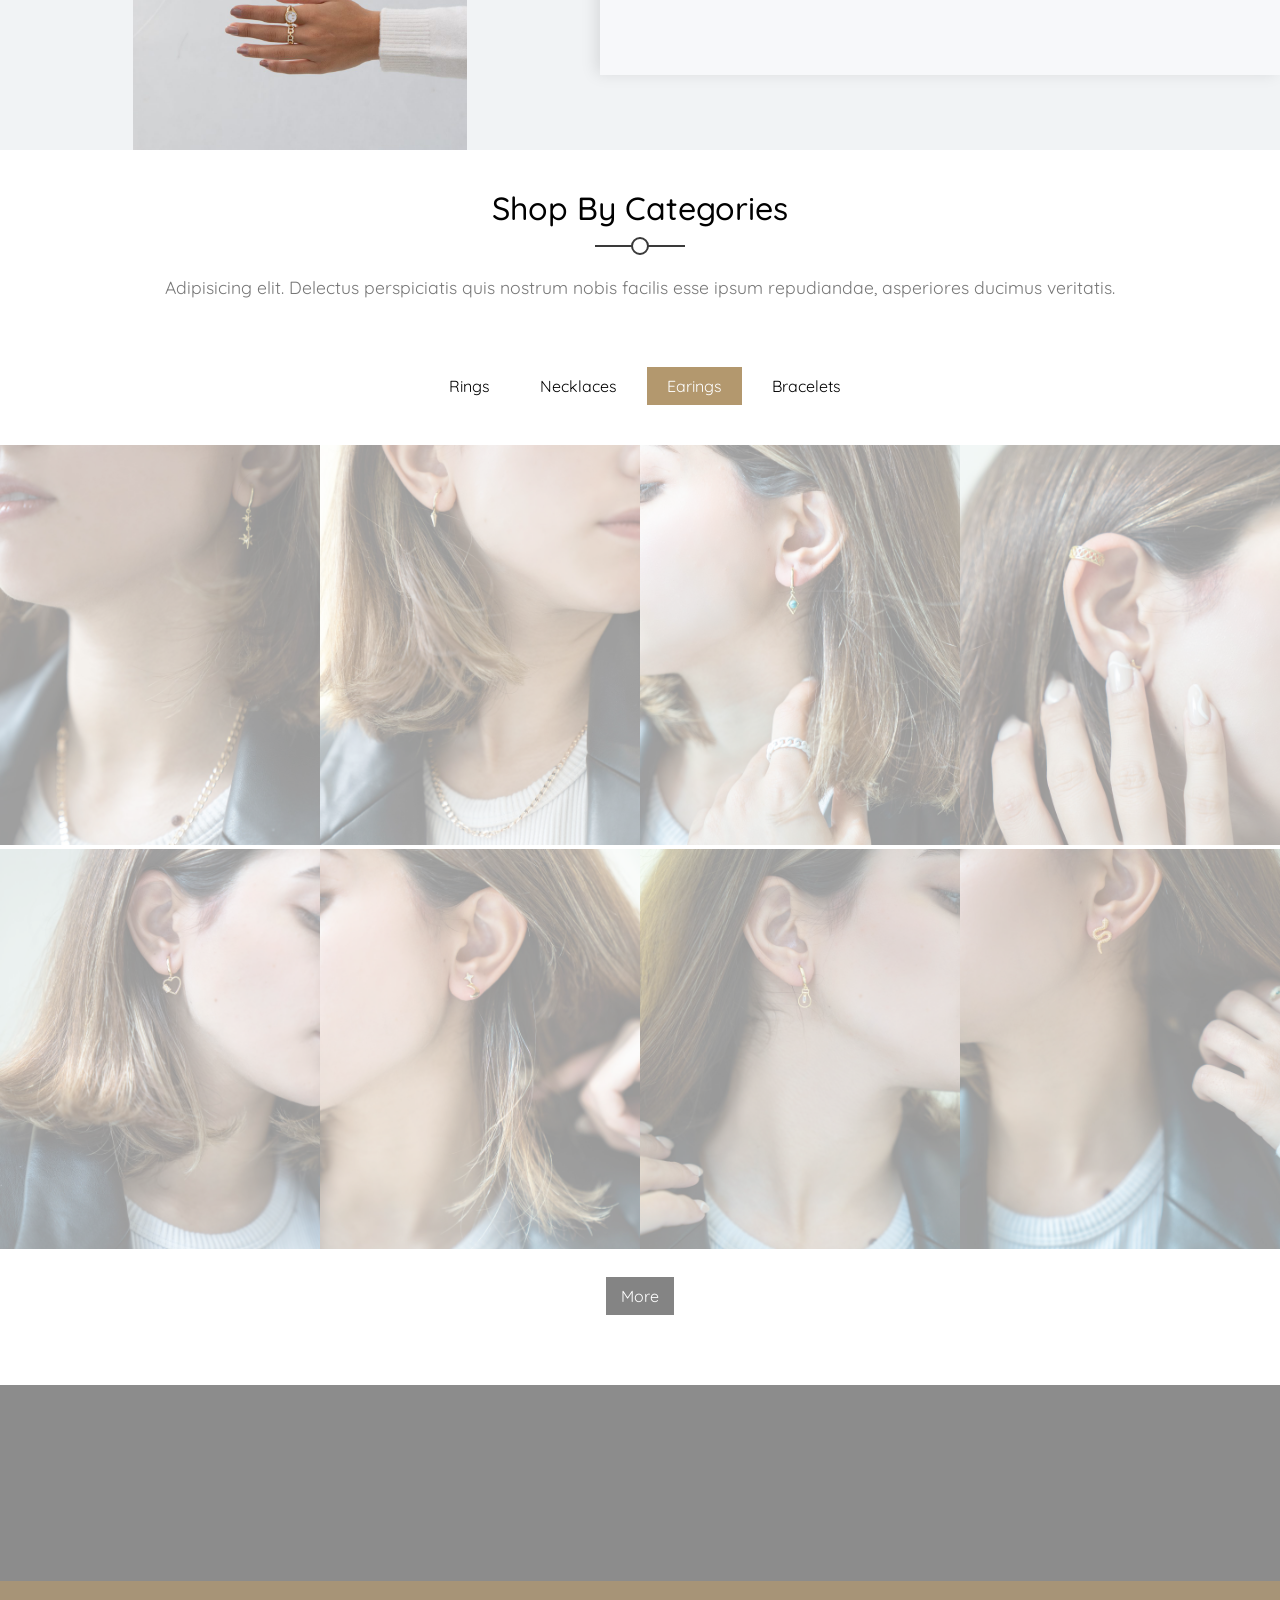
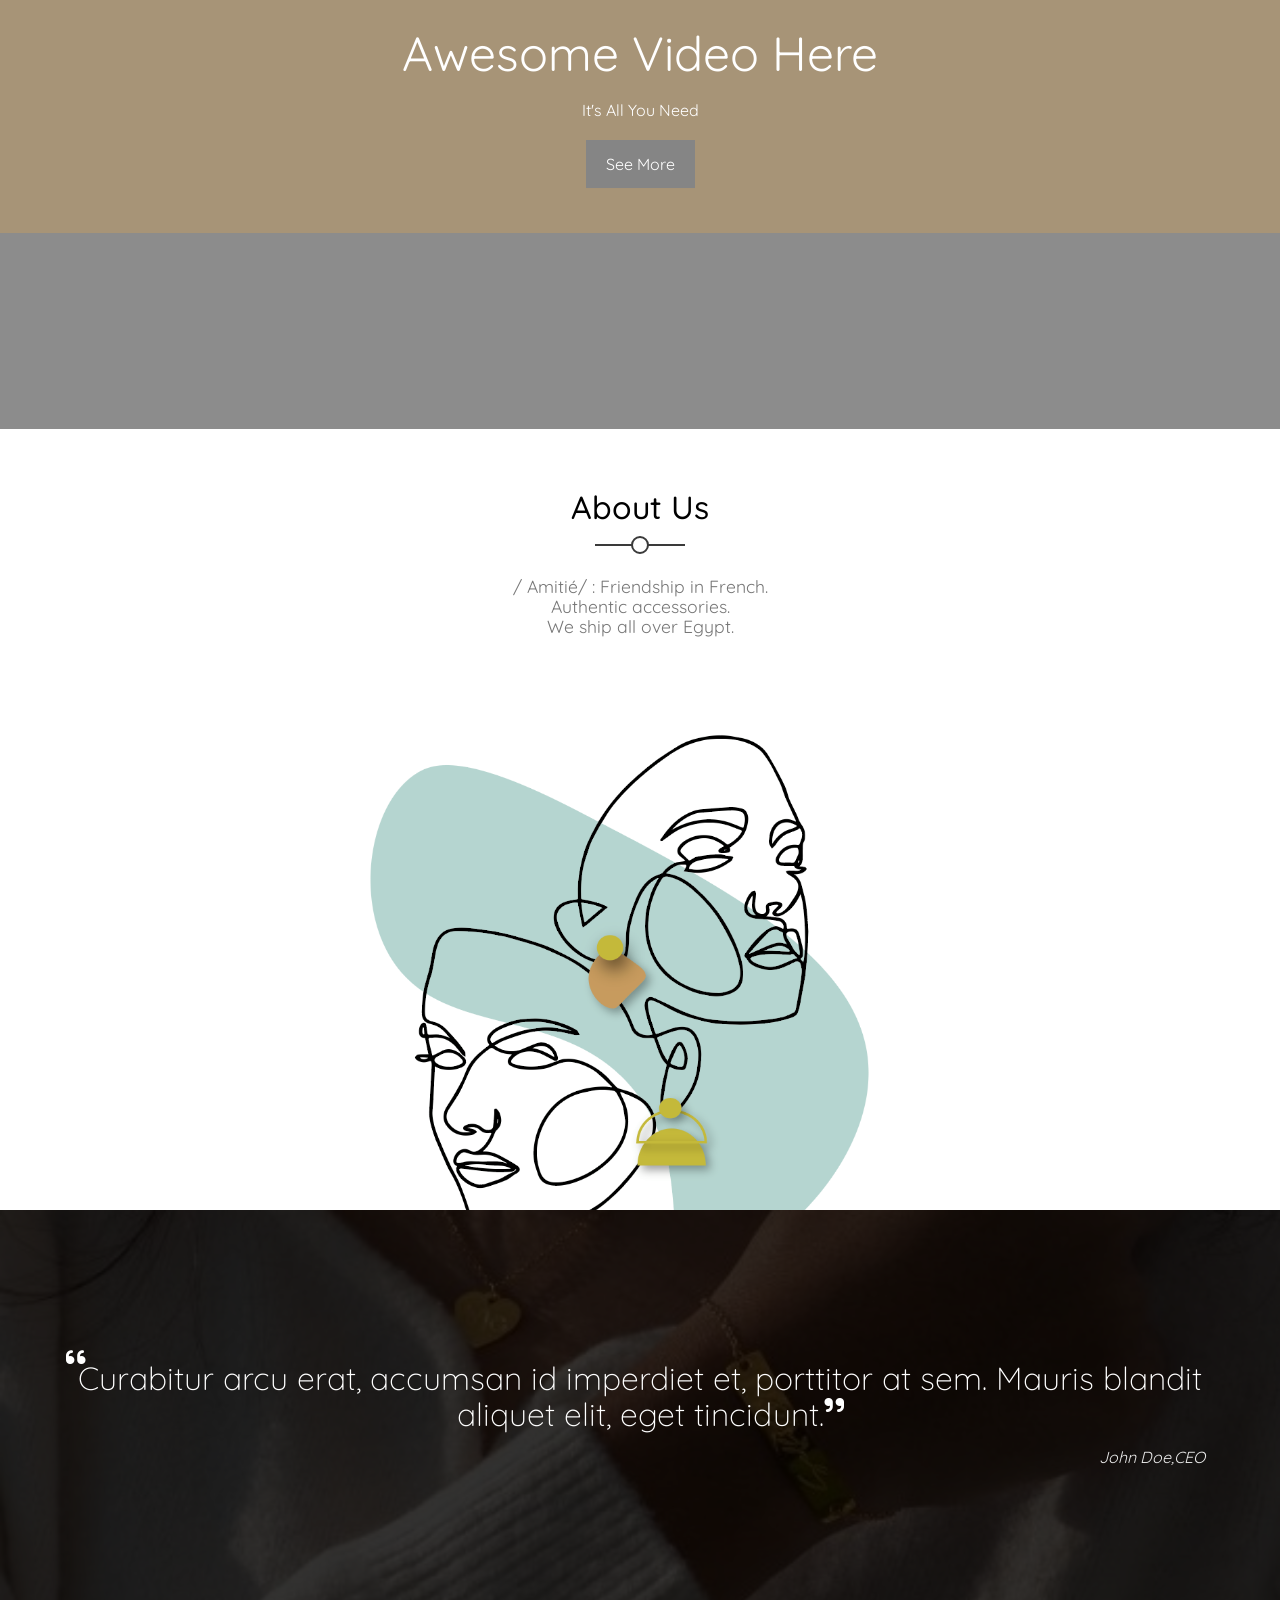
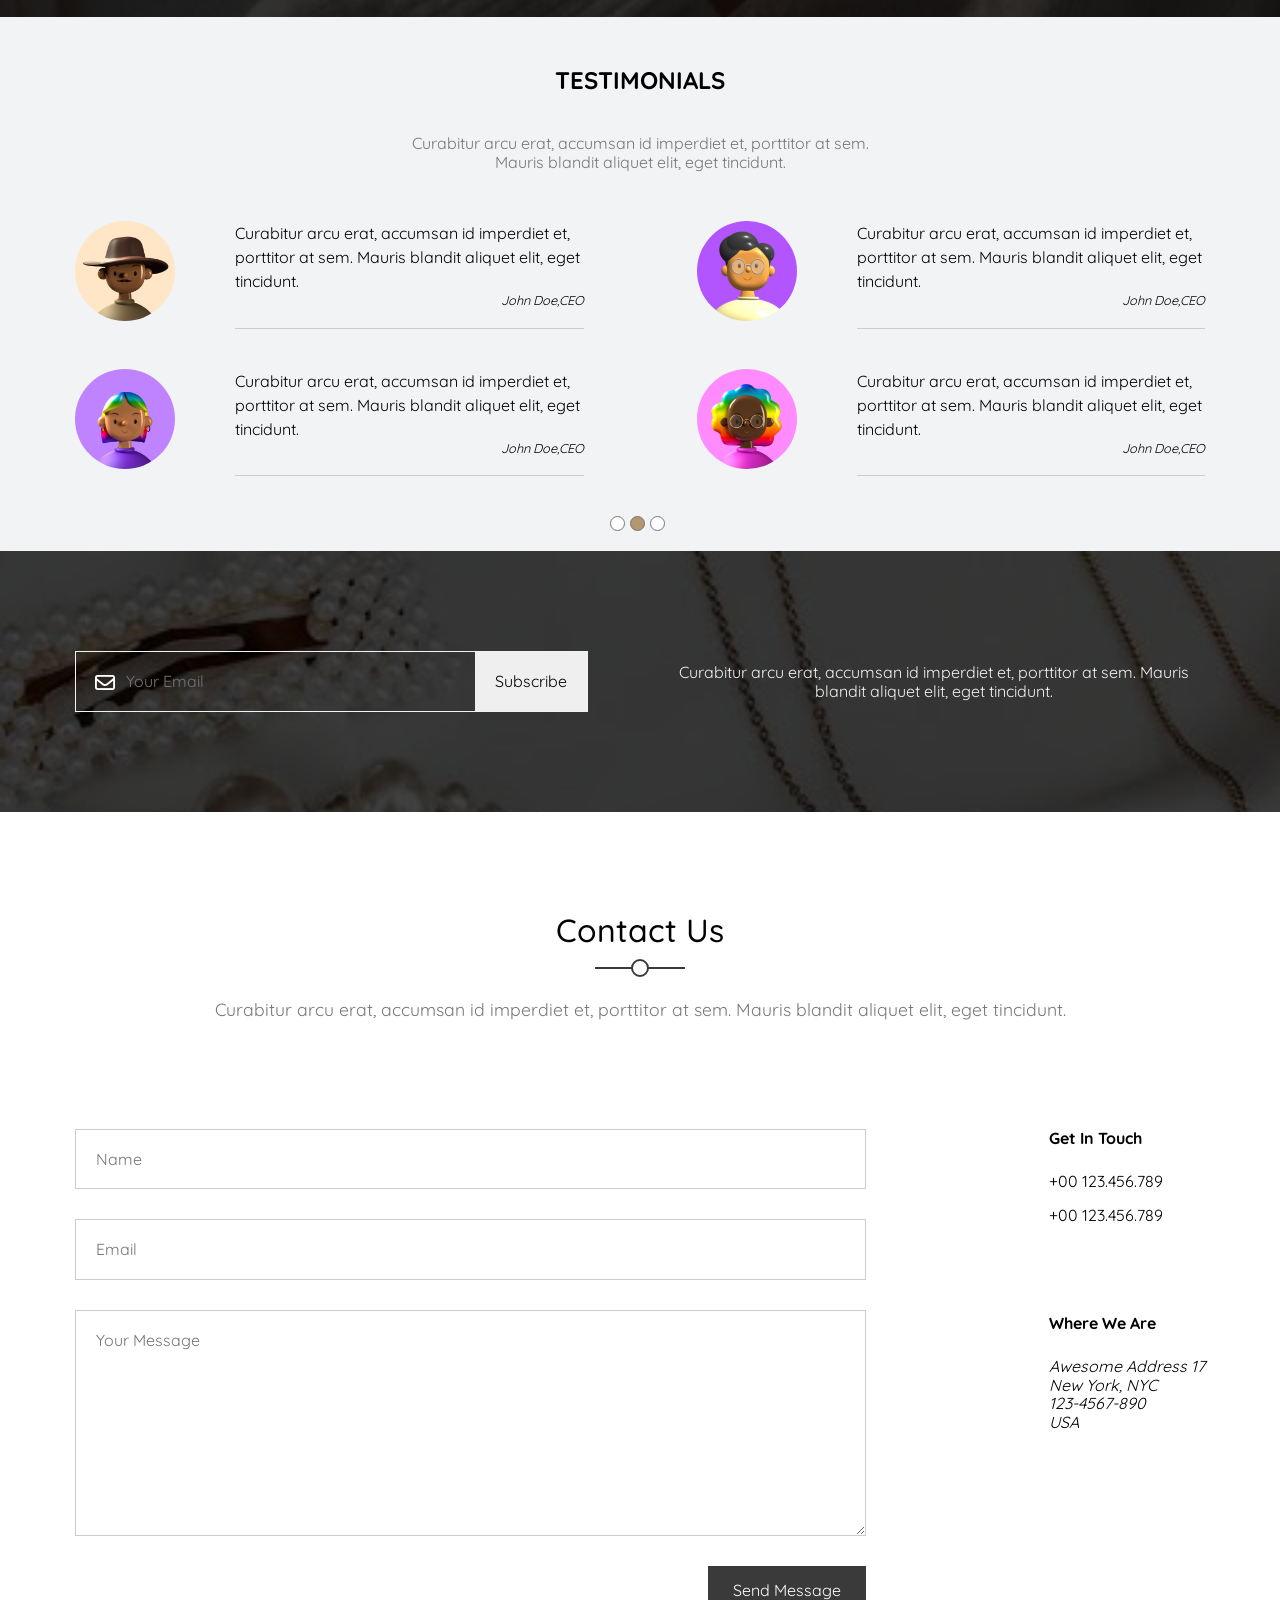
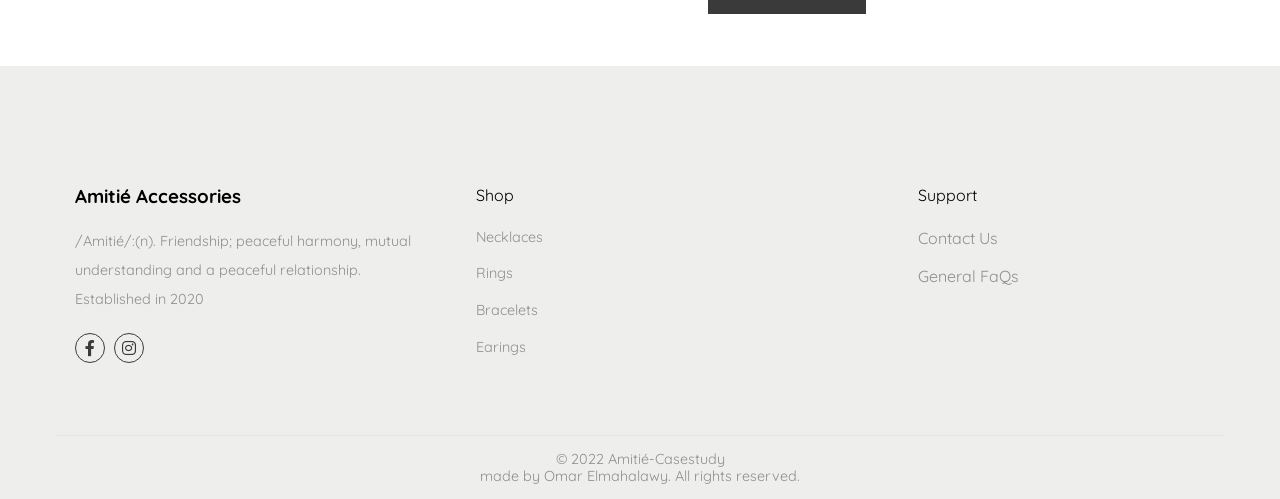
==== commit 6f8c4e96: "editing HTML file" ====
--- a/info.html
+++ b/info.html
@@ -4,7 +4,7 @@
 <head>
     <meta charset="UTF-8">
     <meta name="viewport" content="width=device-width, initial-scale=1.0">
-    <title>Application 02 | Casper</title>
+    <title>Amitie | Case-study</title>
     <!-- normalizing css values -->
     <link rel="stylesheet" href="css/normalize.css">
     <!-- font awesome library -->
@@ -22,6 +22,19 @@
 </head>
 
 <body>
+    <!-- start loading -->
+    <div class="loading">
+        <div class="load-box">
+            <span>L</span>
+            <span>O</span>
+            <span>A</span>
+            <span>D</span>
+            <span>I</span>
+            <span>N</span>
+            <span>G</span>
+        </div>
+    </div>
+    <!-- end loading -->
     <!-- start header -->
     <header>
         <div class="container">
@@ -406,7 +419,7 @@
                 <a href="#contact">General FaQs</a>
             </div>
         </div>
-        <p class="copy">&copy; 2021 Amitié Accessories. All rights reserved.</p>
+        <p class="copy">&copy; 2022 Amitié-Casestudy <br> made by Omar Elmahalawy. All rights reserved.</p>
     </footer>
     <!-- end footer -->
 
--- a/css/style.css
+++ b/css/style.css
@@ -31,6 +31,80 @@
     --third-color:#f1f3f5;
 }
 /* end global variables */
+/* start loading */
+.loading {
+    color: var(--main-color);
+    background-color: var(--third-color);
+    width: 100%;
+    height: 100vh;
+    top: 0;
+    left: 0;
+    position: fixed;
+    z-index: 10;
+    font-size: 2em;
+    transition: var(--transition-card);
+    animation: appearance 1s 10s forwards;
+    animation-iteration-count: 1;
+}
+.load-box {
+    position: absolute;
+    top: 50%;
+    left: 50%;
+    transform: translateY(-50%) translateX(-50%);
+}
+.loading span {
+    filter: opacity(0);
+}
+.loading span:nth-child(1) {
+    transition: var(--transition-card);
+    animation: blenking 4s  0s infinite linear  forwards;
+}
+.loading span:nth-child(2) {
+    transition: var(--transition-card);
+    animation: blenking 4s  0.25s infinite linear  forwards;
+}
+.loading span:nth-child(3) {
+    transition: var(--transition-card);
+    animation: blenking 4s  0.5s infinite linear  forwards;
+}
+.loading span:nth-child(4) {
+    transition: var(--transition-card);
+    animation: blenking 4s  0.75s infinite linear  forwards;
+}
+.loading span:nth-child(5) {
+    transition: var(--transition-card);
+    animation: blenking 4s  1s infinite linear  forwards;
+}
+.loading span:nth-child(6) {
+    transition: var(--transition-card);
+    animation: blenking 4s  1.25s infinite linear  forwards;
+}
+.loading span:nth-child(7) {
+    transition: var(--transition-card);
+    animation: blenking 4s  1.5s infinite linear  forwards;
+}
+.loading span:last-child {
+    transition: var(--transition-card);
+    animation: blenking 4s  1.75s infinite linear  forwards;
+}
+@keyframes blenking {
+    from {
+        filter: opacity(0) brightness(0.2);
+    }
+    to {
+        filter: opacity(1) brightness(1.2);
+    }
+}
+@keyframes appearance {
+    from {
+        filter: opacity(1);
+    }
+    to {
+        filter: opacity(0);
+        z-index: -10;
+    }
+}
+/* end loading */
 /* Start components */
 .main-heading {
     position: relative;
@@ -336,7 +410,7 @@
     padding: var(--mainp);
     transform: scaleX(0);
     filter: grayscale(0.5) opacity(0);
-    animation: show-text 1.5s forwards;
+    animation: show-text 1.5s 11s forwards;
 }
 @keyframes show-text {
     0% {
@@ -350,7 +424,7 @@
 }
 .text .content {
     filter: grayscale(0.5) opacity(0);
-    animation: appearence 1.5s forwards 1.5s;
+    animation: appearence 1.5s forwards 12.5s;
 }
 .text h2 {
     font-weight: normal;
@@ -380,7 +454,7 @@
     text-transform: uppercase;
     margin-right: 100px;
     filter: grayscale(0.5) opacity(0);
-    animation: show-button 1.5s forwards 3s ;
+    animation: show-button 1.5s forwards 14s ;
     transition: var(--transition-card);
     cursor: pointer;
 }
@@ -424,9 +498,6 @@
     }
 }
 /* start services */
-.services {
-    /* background-color: var(--third-color); */
-}
 .serv {
     display: flex;
     justify-content: flex-end;
